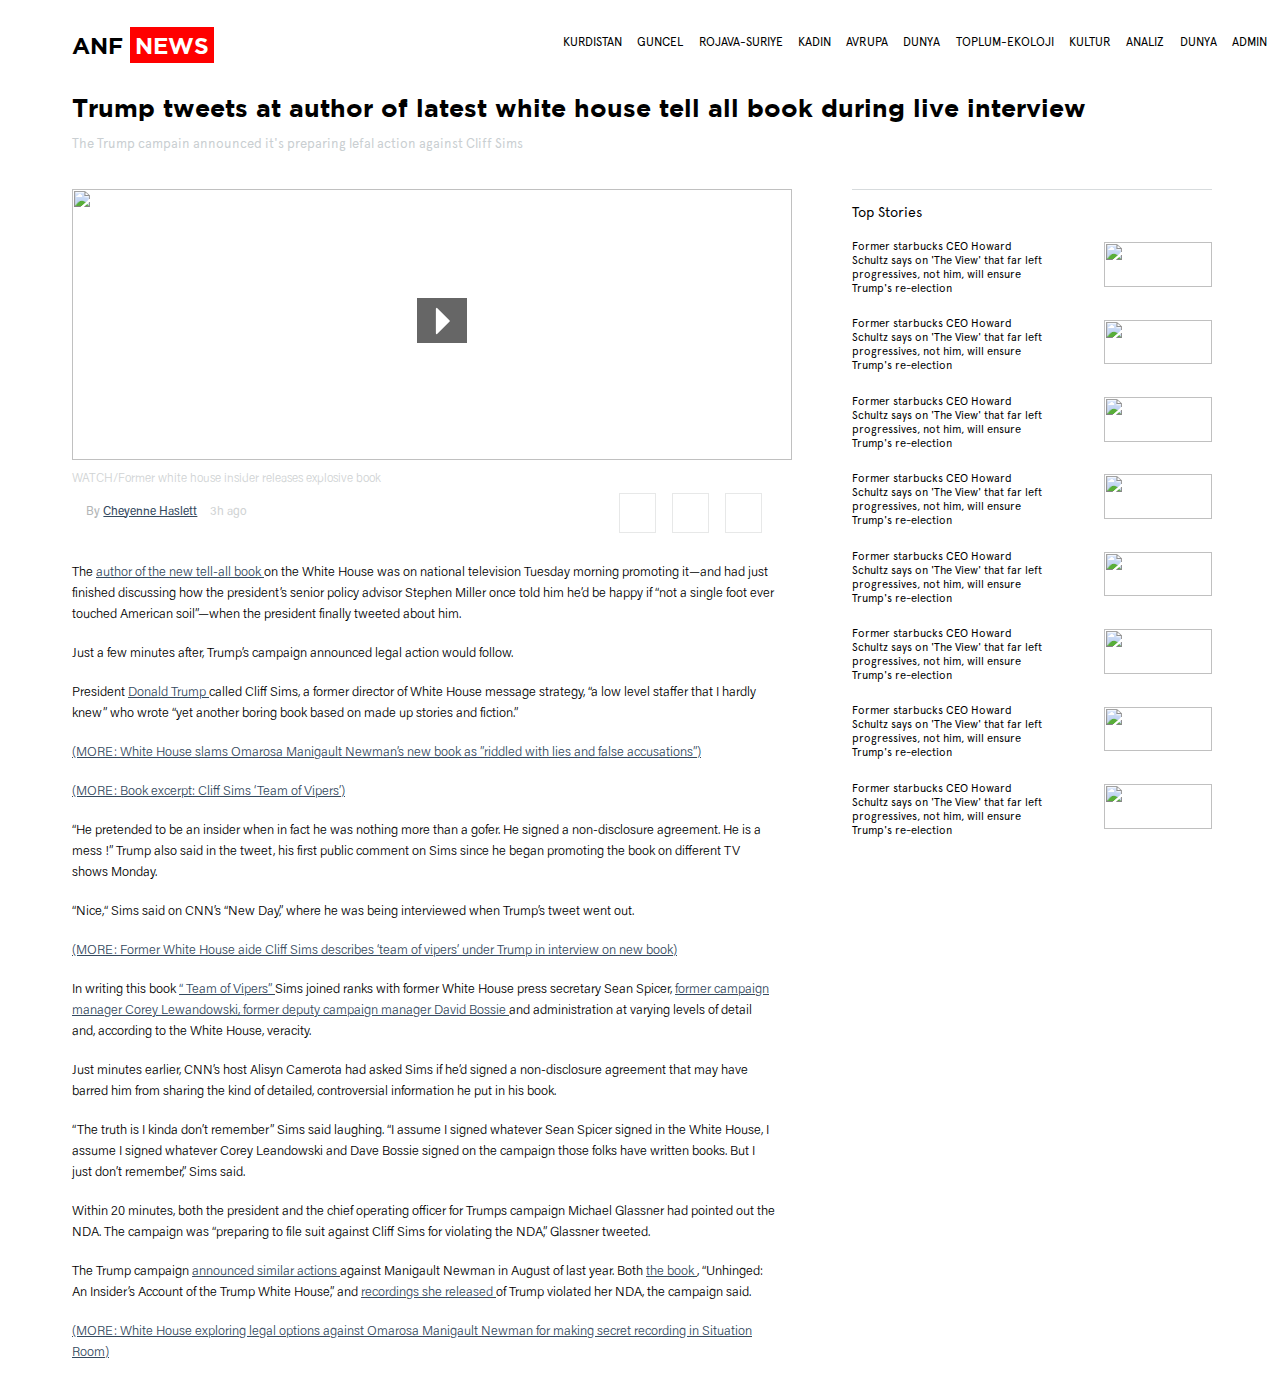
==== html/content.html @ e392ba62 "completes top stories grid" ====
<!DOCTYPE html>
<html> 
    <head> 
            <title> AFN NEWS </title>
            <meta charset="utf-8">
            <meta name="viewport" content="width=device-width,initial-scale=1.0">
            <link rel='stylesheet' type='text/css' href='./assets/stylesheets/content.css'/>
            <link rel='stylesheet' type='text/css' href='./assets/stylesheets/base.css'/> 
    </head>
    <body> 
                <div class="header"> 
                        <div class="header__section section-one"> 
                            <div class="header__section __left">
                                <p class="__left__title"> ANF <span> NEWS </span></p>
                            </div>
                            <!-- End section one -->
                            <div class="header__section __right"> 
                                <div class="section__right__grid horizontal-grid"> 
                                        <p>Kurdistan</p>
                                        <p> Guncel</p>
                                        <p> Rojava-Suriye</p>
                                        <p> Kadin</p>
                                        <p>AVRUPA</p>
                                        <p>DUNYA</p>
                                        <p>TOPLUM-EKOLOJI</p>
                                        <p>KULTUR</p>
                                        <p>ANALIZ</p>
                                        <p>DUNYA</p>
                                        <p> Admin</p>
                                </div>
                            </div>
            </div>
        </div>
        <!-- MAIN BODY -->
        <div class="main__body">
            <div class="content__title__section">
                <p class="content__title"> Trump tweets at author of latest white house tell all book during live interview</p>
                <p class="content__subtitle"> The Trump campain announced it's preparing lefal action against Cliff Sims</p>
            </div>
            <div class="section__one">
                <!-- SECTION ONE MAXI -->
                <div class="section__one__maxi"> 
                    <div class="section__preview__">
                        <div class="section__preview__image"> 
                            <img class="spotlight__image" src="https://resources.stuff.co.nz/content/dam/images/1/t/j/s/6/l/image.related.StuffLandscapeSixteenByNine.1420x800.1tjs31.png/1548183173235.jpg"/>
                            <div class="playable__content"> 
                                    <svg id="i-play" viewBox="0 0 32 32" width="28" height="28" fill="white" stroke="white" stroke-linecap="round" stroke-linejoin="round" stroke-width="2">
                                            <path d="M10 2 L10 30 24 16 Z" />
                                    </svg>
                            </div>
                        </div>
                        <p class="section__hotlink"> WATCH/Former white house insider releases explosive book</p>
                        <div class="content__creator__and__links"> 
                            <p> By <span class="actionable__text">Cheyenne Haslett</span> <span class="time__posted">3h ago</span></p>
                            <div class="content__links">
                                <div class="content__item__link"></div>
                                <div class="content__item__link"></div>
                                <div class="content__item__link"></div>
                            </div>
                        </div>
                    </div>
                    <div class="content__containing__div">
                        <p> 
                                The <span class="actionable__text"> author of the new tell-all book </span> on the White House was on national television Tuesday morning promoting it—and had just finished discussing how the president’s senior policy advisor Stephen Miller once told him he’d be happy if “not a single foot ever touched American soil”—when the president finally tweeted about him.
                                <span  class="large__indent">
                                Just a few minutes after, Trump’s campaign announced legal action would follow.
                                </span> 
                                
                                <span class="large__indent"> President  <span class="actionable__text"> Donald Trump </span> called Cliff Sims, a former director of White House message strategy, “a low level staffer that I hardly knew” who wrote “yet another boring book based on made up stories and fiction.” </span>
                                
                                
                                <span class="large__indent actionable__text">(MORE: White House slams Omarosa Manigault Newman’s new book as ”riddled with lies and false accusations”)</span>
                                
                                <span class="large__indent actionable__text">(MORE: Book excerpt: Cliff Sims ‘Team of Vipers’)</span>
                                
                                <span class="large__indent">“He pretended to be an insider when in fact he was nothing more than a gofer. He signed a non-disclosure agreement. He is a mess !” Trump also said in the tweet, his first public comment on Sims since he began promoting the book on different TV shows Monday.</span>
                                
                                <span class="large__indent">“Nice,“ Sims said on CNN’s “New Day,” where he was being interviewed when Trump’s tweet went out.</span> 
                                
                                <span class="large__indent actionable__text">(MORE: Former White House aide Cliff Sims describes ‘team of vipers’ under Trump in interview on new book)</span>
                                 
                                <span class="large__indent">In writing this book <span class="actionable__text"> “ Team of Vipers” </span>Sims joined ranks with former White House press secretary Sean Spicer, <span class="actionable__text"> former campaign manager Corey Lewandowski, 
                                former deputy campaign manager David Bossie  </span> and administration at varying levels of detail and, according to the White House, veracity.</span>
                                
                                <span class="large__indent">Just minutes earlier, CNN’s host Alisyn Camerota had asked Sims if he’d signed a non-disclosure agreement that may have barred him from sharing the kind of detailed, controversial information he put in his book.</span>
                                
                                <span class="large__indent">“The truth is I kinda don’t remember” Sims said laughing. “I assume I signed whatever Sean Spicer signed in the White House, I assume I signed whatever Corey Leandowski and Dave Bossie signed on the campaign those folks have written books. But I just don’t remember,” Sims said.</span>
                                
                                <span class="large__indent"> Within 20 minutes, both the president and the chief operating officer for Trumps campaign Michael Glassner had pointed out the NDA. The campaign was “preparing to file suit against Cliff Sims for violating the NDA,” Glassner tweeted.</span>
                                
                                <span class="large__indent">The Trump campaign <span class="actionable__text"> announced similar actions  </span> against Manigault Newman in August of last year. Both <span class="actionable__text"> the book </span>, 
                                “Unhinged: An Insider’s Account of the Trump White House,” 
                                and <span class="actionable__text"> recordings she released  </span> of Trump violated her NDA, the campaign said.</span>
                                
                                <span class="large__indent actionable__text">(MORE: White House exploring legal options against Omarosa Manigault Newman for making secret recording in Situation Room)</span>
                        </p>
                    </div>
                </div>

                <div class="section__one__mini">
                    <p class="top___stories"> Top Stories <p>
                    <div class="card__containing__grid">
                        <div class="__content__card"> 
                            <div class="content__desc">
                                <p>Former starbucks CEO Howard Schultz says on 
                                'The View' that far left progressives, not him,
                                will ensure Trump's re-election </p>
                            </div>
                            <div class="card__image"> 
                                <img src="https://mediadc.brightspotcdn.com/dims4/default/b465fd1/2147483647/strip/true/crop/2290x1202+0+60/resize/1200x630!/quality/90/?url=https%3A%2F%2Fmediadc.brightspotcdn.com%2Fe6%2F73%2F6da346de446c878fee57221574c7%2Fap18108802190304.jpg"/> 
                            </div>          
                        </div>
                        <div class="__content__card"> 
                            <div class="content__desc">
                                <p>Former starbucks CEO Howard Schultz says on 
                                'The View' that far left progressives, not him,
                                will ensure Trump's re-election </p>
                            </div>
                            <div class="card__image"> 
                                <img src="https://mediadc.brightspotcdn.com/dims4/default/b465fd1/2147483647/strip/true/crop/2290x1202+0+60/resize/1200x630!/quality/90/?url=https%3A%2F%2Fmediadc.brightspotcdn.com%2Fe6%2F73%2F6da346de446c878fee57221574c7%2Fap18108802190304.jpg"/> 
                            </div>          
                        </div>
                        <div class="__content__card"> 
                            <div class="content__desc">
                                <p>Former starbucks CEO Howard Schultz says on 
                                'The View' that far left progressives, not him,
                                will ensure Trump's re-election </p>
                            </div>
                            <div class="card__image"> 
                                <img src="https://mediadc.brightspotcdn.com/dims4/default/b465fd1/2147483647/strip/true/crop/2290x1202+0+60/resize/1200x630!/quality/90/?url=https%3A%2F%2Fmediadc.brightspotcdn.com%2Fe6%2F73%2F6da346de446c878fee57221574c7%2Fap18108802190304.jpg"/> 
                            </div>          
                        </div>
                        <div class="__content__card"> 
                            <div class="content__desc">
                                <p>Former starbucks CEO Howard Schultz says on 
                                'The View' that far left progressives, not him,
                                will ensure Trump's re-election </p>
                            </div>
                            <div class="card__image"> 
                                <img src="https://mediadc.brightspotcdn.com/dims4/default/b465fd1/2147483647/strip/true/crop/2290x1202+0+60/resize/1200x630!/quality/90/?url=https%3A%2F%2Fmediadc.brightspotcdn.com%2Fe6%2F73%2F6da346de446c878fee57221574c7%2Fap18108802190304.jpg"/> 
                            </div>          
                        </div>
                        <div class="__content__card"> 
                            <div class="content__desc">
                                <p>Former starbucks CEO Howard Schultz says on 
                                'The View' that far left progressives, not him,
                                will ensure Trump's re-election </p>
                            </div>
                            <div class="card__image"> 
                                <img src="https://mediadc.brightspotcdn.com/dims4/default/b465fd1/2147483647/strip/true/crop/2290x1202+0+60/resize/1200x630!/quality/90/?url=https%3A%2F%2Fmediadc.brightspotcdn.com%2Fe6%2F73%2F6da346de446c878fee57221574c7%2Fap18108802190304.jpg"/> 
                            </div>          
                        </div>
                        <div class="__content__card"> 
                            <div class="content__desc">
                                <p>Former starbucks CEO Howard Schultz says on 
                                'The View' that far left progressives, not him,
                                will ensure Trump's re-election </p>
                            </div>
                            <div class="card__image"> 
                                <img src="https://mediadc.brightspotcdn.com/dims4/default/b465fd1/2147483647/strip/true/crop/2290x1202+0+60/resize/1200x630!/quality/90/?url=https%3A%2F%2Fmediadc.brightspotcdn.com%2Fe6%2F73%2F6da346de446c878fee57221574c7%2Fap18108802190304.jpg"/> 
                            </div>          
                        </div>
                        <div class="__content__card"> 
                            <div class="content__desc">
                                <p>Former starbucks CEO Howard Schultz says on 
                                'The View' that far left progressives, not him,
                                will ensure Trump's re-election </p>
                            </div>
                            <div class="card__image"> 
                                <img src="https://mediadc.brightspotcdn.com/dims4/default/b465fd1/2147483647/strip/true/crop/2290x1202+0+60/resize/1200x630!/quality/90/?url=https%3A%2F%2Fmediadc.brightspotcdn.com%2Fe6%2F73%2F6da346de446c878fee57221574c7%2Fap18108802190304.jpg"/> 
                            </div>          
                        </div>
                        <div class="__content__card"> 
                            <div class="content__desc">
                                <p>Former starbucks CEO Howard Schultz says on 
                                'The View' that far left progressives, not him,
                                will ensure Trump's re-election </p>
                            </div>
                            <div class="card__image"> 
                                <img src="https://mediadc.brightspotcdn.com/dims4/default/b465fd1/2147483647/strip/true/crop/2290x1202+0+60/resize/1200x630!/quality/90/?url=https%3A%2F%2Fmediadc.brightspotcdn.com%2Fe6%2F73%2F6da346de446c878fee57221574c7%2Fap18108802190304.jpg"/> 
                            </div>          
                        </div>

                        
                    </div> 
                </div>
            </div>  
        </div>
    </body>
</html>
---- html/assets/stylesheets/content.css ----
body {
  padding-left: 5%; }
  body .section__right__grid p {
    text-transform: uppercase; }
  body .actionable__text {
    color: #34495E;
    text-decoration: underline; }
    body .actionable__text:hover {
      cursor: pointer; }
  body .main__body {
    display: -webkit-box;
    display: -ms-flexbox;
    display: flex;
    -webkit-box-orient: vertical;
    -webkit-box-direction: normal;
    -ms-flex-flow: column nowrap;
    flex-flow: column nowrap;
    width: 100%;
    min-height: 100vh;
    margin-top: -5%; }
    body .main__body .content__title__section {
      display: -webkit-box;
      display: -ms-flexbox;
      display: flex;
      -webkit-box-orient: vertical;
      -webkit-box-direction: normal;
      -ms-flex-flow: column nowrap;
      flex-flow: column nowrap;
      width: 100%;
      -ms-flex-preferred-size: 10%;
      flex-basis: 10%;
      margin-bottom: 2%; }
      body .main__body .content__title__section .content__title {
        font-family: gotham;
        font-size: 25px;
        width: 91%;
        line-height: 30px; }
      body .main__body .content__title__section .content__subtitle {
        font-family: apercu;
        font-size: 13px;
        color: #CACFD2;
        margin-top: -1%; }
    body .main__body .section__one {
      display: -webkit-box;
      display: -ms-flexbox;
      display: flex;
      -ms-flex-preferred-size: 80%;
      flex-basis: 80%;
      -webkit-box-orient: horizontal;
      -webkit-box-direction: normal;
      -ms-flex-flow: row nowrap;
      flex-flow: row nowrap; }
      body .main__body .section__one .section__one__maxi {
        display: -webkit-box;
        display: -ms-flexbox;
        display: flex;
        -webkit-box-orient: vertical;
        -webkit-box-direction: normal;
        -ms-flex-flow: column nowrap;
        flex-flow: column nowrap;
        width: 100%;
        -ms-flex-preferred-size: 60%;
        flex-basis: 60%;
        margin-right: 5%; }
        body .main__body .section__one .section__one__maxi .section__preview__ {
          display: -webkit-box;
          display: -ms-flexbox;
          display: flex;
          -webkit-box-orient: vertical;
          -webkit-box-direction: normal;
          -ms-flex-flow: column nowrap;
          flex-flow: column nowrap;
          width: 100%;
          min-height: 360px; }
          body .main__body .section__one .section__one__maxi .section__preview__ .section__preview__image {
            display: -webkit-box;
            display: -ms-flexbox;
            display: flex;
            position: relative;
            -webkit-box-orient: vertical;
            -webkit-box-direction: normal;
            -ms-flex-flow: column nowrap;
            flex-flow: column nowrap;
            -ms-flex-preferred-size: 80%;
            flex-basis: 80%; }
            body .main__body .section__one .section__one__maxi .section__preview__ .section__preview__image img {
              height: 100%;
              width: 100%;
              -o-object-fit: cover;
              object-fit: cover; }
            body .main__body .section__one .section__one__maxi .section__preview__ .section__preview__image .playable__content {
              position: absolute;
              border: 1.8px solid white;
              background-color: #00000099;
              top: 40%;
              right: 45%;
              height: 45px;
              width: 50px;
              display: -webkit-box;
              display: -ms-flexbox;
              display: flex;
              -webkit-box-orient: vertical;
              -webkit-box-direction: normal;
              -ms-flex-flow: column nowrap;
              flex-flow: column nowrap;
              -webkit-box-align: center;
              -ms-flex-align: center;
              align-items: center;
              -webkit-box-pack: center;
              -ms-flex-pack: center;
              justify-content: center; }
          body .main__body .section__one .section__one__maxi .section__preview__ .section__hotlink {
            font-size: 12px;
            font-family: acumin;
            color: #D0D3D4; }
            body .main__body .section__one .section__one__maxi .section__preview__ .section__hotlink:hover {
              cursor: pointer;
              text-decoration: underline; }
          body .main__body .section__one .section__one__maxi .section__preview__ .content__creator__and__links {
            display: -webkit-box;
            display: -ms-flexbox;
            display: flex;
            -webkit-box-orient: horizontal;
            -webkit-box-direction: normal;
            -ms-flex-flow: row nowrap;
            flex-flow: row nowrap;
            width: 100%;
            height: 60px;
            margin-top: -5px;
            -ms-flex-pack: distribute;
            justify-content: space-around; }
            body .main__body .section__one .section__one__maxi .section__preview__ .content__creator__and__links p {
              -ms-flex-preferred-size: 32%;
              flex-basis: 32%;
              font-size: 12px;
              color: #B3B6B7;
              font-family: acumin-main; }
              body .main__body .section__one .section__one__maxi .section__preview__ .content__creator__and__links p .time__posted {
                color: #D0D3D4;
                margin-left: 10px; }
            body .main__body .section__one .section__one__maxi .section__preview__ .content__creator__and__links .content__links {
              -ms-flex-preferred-size: 60%;
              flex-basis: 60%;
              display: -webkit-box;
              display: -ms-flexbox;
              display: flex;
              -webkit-box-orient: horizontal;
              -webkit-box-direction: normal;
              -ms-flex-flow: row nowrap;
              flex-flow: row nowrap;
              -webkit-box-pack: end;
              -ms-flex-pack: end;
              justify-content: flex-end; }
              body .main__body .section__one .section__one__maxi .section__preview__ .content__creator__and__links .content__links .content__item__link {
                display: -webkit-box;
                display: -ms-flexbox;
                display: flex;
                height: 38px;
                width: 35px;
                margin-right: 16px;
                border: .9px solid #B3B6B750; }
                body .main__body .section__one .section__one__maxi .section__preview__ .content__creator__and__links .content__links .content__item__link:hover {
                  border-color: #B3B6B7;
                  cursor: pointer; }
        body .main__body .section__one .section__one__maxi .content__containing__div p {
          width: 98%;
          font-size: 13px;
          line-height: 21px;
          font-family: acumin; }
          body .main__body .section__one .section__one__maxi .content__containing__div p .large__indent {
            margin: 18px 0 18px 0;
            display: block; }
      body .main__body .section__one .section__one__mini {
        display: -webkit-box;
        display: -ms-flexbox;
        display: flex;
        -ms-flex-preferred-size: 30%;
        flex-basis: 30%;
        -webkit-box-orient: vertical;
        -webkit-box-direction: normal;
        -ms-flex-flow: column nowrap;
        flex-flow: column nowrap;
        border-top: .5px solid #D7DBDD; }
        body .main__body .section__one .section__one__mini .top___stories {
          font-size: 14px;
          font-family: apercu;
          margin-bottom: -3%; }
        body .main__body .section__one .section__one__mini .card__containing__grid {
          display: -webkit-box;
          display: -ms-flexbox;
          display: flex;
          width: 100%;
          height: 65%;
          -webkit-box-orient: vertical;
          -webkit-box-direction: normal;
          -ms-flex-flow: column nowrap;
          flex-flow: column nowrap; }
          body .main__body .section__one .section__one__mini .card__containing__grid .__content__card {
            display: -webkit-box;
            display: -ms-flexbox;
            display: flex;
            -webkit-box-orient: horizontal;
            -webkit-box-direction: normal;
            -ms-flex-flow: row nowrap;
            flex-flow: row nowrap;
            -ms-flex-preferred-size: 10%;
            flex-basis: 10%;
            -webkit-box-pack: justify;
            -ms-flex-pack: justify;
            justify-content: space-between; }
            body .main__body .section__one .section__one__mini .card__containing__grid .__content__card .content__desc {
              font-size: 11px;
              font-family: apercu;
              display: -webkit-box;
              display: -ms-flexbox;
              display: flex;
              -ms-flex-preferred-size: 60%;
              flex-basis: 60%; }
              body .main__body .section__one .section__one__mini .card__containing__grid .__content__card .content__desc p {
                width: 90%;
                margin-top: -1%; }
            body .main__body .section__one .section__one__mini .card__containing__grid .__content__card .card__image {
              height: 90%;
              -ms-flex-preferred-size: 30%;
              flex-basis: 30%;
              display: -webkit-box;
              display: -ms-flexbox;
              display: flex;
              -o-object-fit: cover;
              object-fit: cover; }
              body .main__body .section__one .section__one__mini .card__containing__grid .__content__card .card__image img {
                height: 80%;
                width: 100%;
                -o-object-fit: cover;
                object-fit: cover; }
---- html/assets/stylesheets/base.css ----
@font-face {
  font-family: calibre;
  src: url("./fonts/calibre.otf"); }

@font-face {
  font-family: acumin-main;
  src: url("./fonts/Acumin Pro Book.otf"); }

@font-face {
  font-family: gotham;
  src: url("./fonts/gotham-b.ttf"); }

@font-face {
  font-family: acumin;
  src: url("./fonts/Acumin Pro Light.otf"); }

@font-face {
  font-family: apercu;
  src: url("./fonts/apercu.otf"); }

.section__name {
  font-size: 17px;
  font-family: apercu;
  margin-bottom: 5px; }
  .section__name span {
    color: red; }

.hover__card {
  position: relative; }
  .hover__card .hover__card__image {
    height: 100%;
    width: 100%;
    -o-object-fit: cover;
    object-fit: cover; }
  .hover__card .hover__card__container {
    height: 100%;
    width: 100%;
    display: -webkit-box;
    display: -ms-flexbox;
    display: flex;
    -webkit-box-orient: vertical;
    -webkit-box-direction: normal;
    -ms-flex-flow: column nowrap;
    flex-flow: column nowrap;
    position: absolute;
    top: 0;
    z-index: 2;
    -webkit-box-pack: end;
    -ms-flex-pack: end;
    justify-content: flex-end;
    background-color: #00000030;
    color: white; }
    .hover__card .hover__card__container .hover__content__container {
      -webkit-box-orient: vertical;
      -webkit-box-direction: normal;
      -ms-flex-flow: column nowrap;
      flex-flow: column nowrap;
      -ms-flex-preferred-size: 40%;
      flex-basis: 40%;
      padding-left: 5%;
      background-image: -webkit-gradient(linear, left bottom, left top, from(#0c0c0c), color-stop(rgba(12, 12, 12, 0.75)), to(rgba(12, 12, 12, 0)));
      background-image: -webkit-linear-gradient(bottom, #0c0c0c, rgba(12, 12, 12, 0.75), rgba(12, 12, 12, 0));
      background-image: -o-linear-gradient(bottom, #0c0c0c, rgba(12, 12, 12, 0.75), rgba(12, 12, 12, 0));
      background-image: linear-gradient(to top, #0c0c0c, rgba(12, 12, 12, 0.75), rgba(12, 12, 12, 0)); }
      .hover__card .hover__card__container .hover__content__container .hover__card__title {
        font-size: 20px;
        font-family: gotham;
        margin-bottom: -1%;
        width: 90%;
        line-height: 26px; }
      .hover__card .hover__card__container .hover__content__container .hover__card__time {
        position: relative;
        color: #909497;
        font-size: 12px;
        font-family: acumin; }
      .hover__card .hover__card__container .hover__content__container .hover__card__bullets {
        font-family: acumin;
        font-size: 13px;
        color: #BDC3C7; }
      .hover__card .hover__card__container .hover__content__container .playable__content {
        border: 1.5px solid white;
        background-color: #00000090;
        text-align: center;
        width: 12%;
        font-size: 12px;
        padding: 3px;
        font-family: calibre; }

.__mid__card__content {
  display: -webkit-box;
  display: -ms-flexbox;
  display: flex;
  -webkit-box-orient: vertical;
  -webkit-box-direction: normal;
  -ms-flex-direction: column;
  flex-direction: column;
  -ms-flex-wrap: nowrap;
  flex-wrap: nowrap;
  position: relative; }
  .__mid__card__content .__mid__card__content {
    display: -webkit-box;
    display: -ms-flexbox;
    display: flex;
    -webkit-box-orient: vertical;
    -webkit-box-direction: normal;
    -ms-flex-flow: column nowrap;
    flex-flow: column nowrap;
    height: 200px; }
    .__mid__card__content .__mid__card__content img {
      -o-object-fit: cover;
      object-fit: cover;
      width: 100%;
      height: 70%; }
    .__mid__card__content .__mid__card__content .__card__md__title {
      font-size: 11px;
      font-family: apercu; }
    .__mid__card__content .__mid__card__content .__card__md__desc {
      font-size: 10px;
      margin-top: -5px;
      font-family: acumin;
      color: #BDC3C7; }

.__section__grid__item {
  height: 100%;
  background-color: white;
  display: -webkit-box;
  display: -ms-flexbox;
  display: flex;
  -webkit-box-orient: vertical;
  -webkit-box-direction: normal;
  -ms-flex-flow: column nowrap;
  flex-flow: column nowrap;
  border-radius: 4px; }
  .__section__grid__item .__grid__image {
    -o-object-fit: cover;
    object-fit: cover;
    width: 100%;
    height: 75%; }
  .__section__grid__item .__grid__description {
    width: 80%;
    font-family: gotham;
    font-size: 13px;
    padding-left: 4%; }

.header {
  display: -webkit-box;
  display: -ms-flexbox;
  display: flex;
  height: 120px;
  width: 100%;
  -webkit-box-orient: vertical;
  -webkit-box-direction: normal;
  -ms-flex-flow: column nowrap;
  flex-flow: column nowrap; }
  .header .header__section {
    display: -webkit-box;
    display: -ms-flexbox;
    display: flex;
    -ms-flex-preferred-size: 50%;
    flex-basis: 50%;
    height: 100%; }
  .header .section-one .__left {
    display: -webkit-box;
    display: -ms-flexbox;
    display: flex;
    -webkit-box-orient: horizontal;
    -webkit-box-direction: normal;
    -ms-flex-flow: row nowrap;
    flex-flow: row nowrap;
    -ms-flex-preferred-size: 45%;
    flex-basis: 45%; }
    .header .section-one .__left .__left__title {
      font-size: 23px;
      font-family: gotham; }
      .header .section-one .__left .__left__title span {
        color: white;
        background-color: red;
        padding: 5px 5px; }
    .header .section-one .__left .__left__grid {
      display: -webkit-box;
      display: -ms-flexbox;
      display: flex;
      -webkit-box-orient: horizontal;
      -webkit-box-direction: normal;
      -ms-flex-flow: row nowrap;
      flex-flow: row nowrap;
      -webkit-box-pack: space-evenly;
      -ms-flex-pack: space-evenly;
      justify-content: space-evenly;
      justify-content: space-evenly;
      width: 30%; }
      .header .section-one .__left .__left__grid .__left__grid__item {
        height: 25px;
        margin-top: 15px;
        font-size: 8.5px;
        font-family: acumin;
        text-align: center;
        padding-top: 13px;
        border: .5px solid #D7DBDD80; }
        .header .section-one .__left .__left__grid .__left__grid__item:hover {
          cursor: pointer; }
        .header .section-one .__left .__left__grid .__left__grid__item p {
          width: 60%;
          position: relative;
          top: -10px;
          left: 10px;
          font-weight: 700; }
  .header .section-one .__right {
    display: -webkit-box;
    display: -ms-flexbox;
    display: flex;
    -ms-flex-preferred-size: 65%;
    flex-basis: 65%; }
    .header .section-one .__right .section__right__grid {
      display: -webkit-box;
      display: -ms-flexbox;
      display: flex;
      width: 100%;
      -webkit-box-orient: horizontal;
      -webkit-box-direction: normal;
      -ms-flex-flow: row nowrap;
      flex-flow: row nowrap;
      -webkit-box-pack: justify;
      -ms-flex-pack: justify;
      justify-content: space-between;
      position: relative;
      bottom: -15px; }
      .header .section-one .__right .section__right__grid p {
        font-family: apercu;
        font-size: 12px;
        margin-right: 5px; }
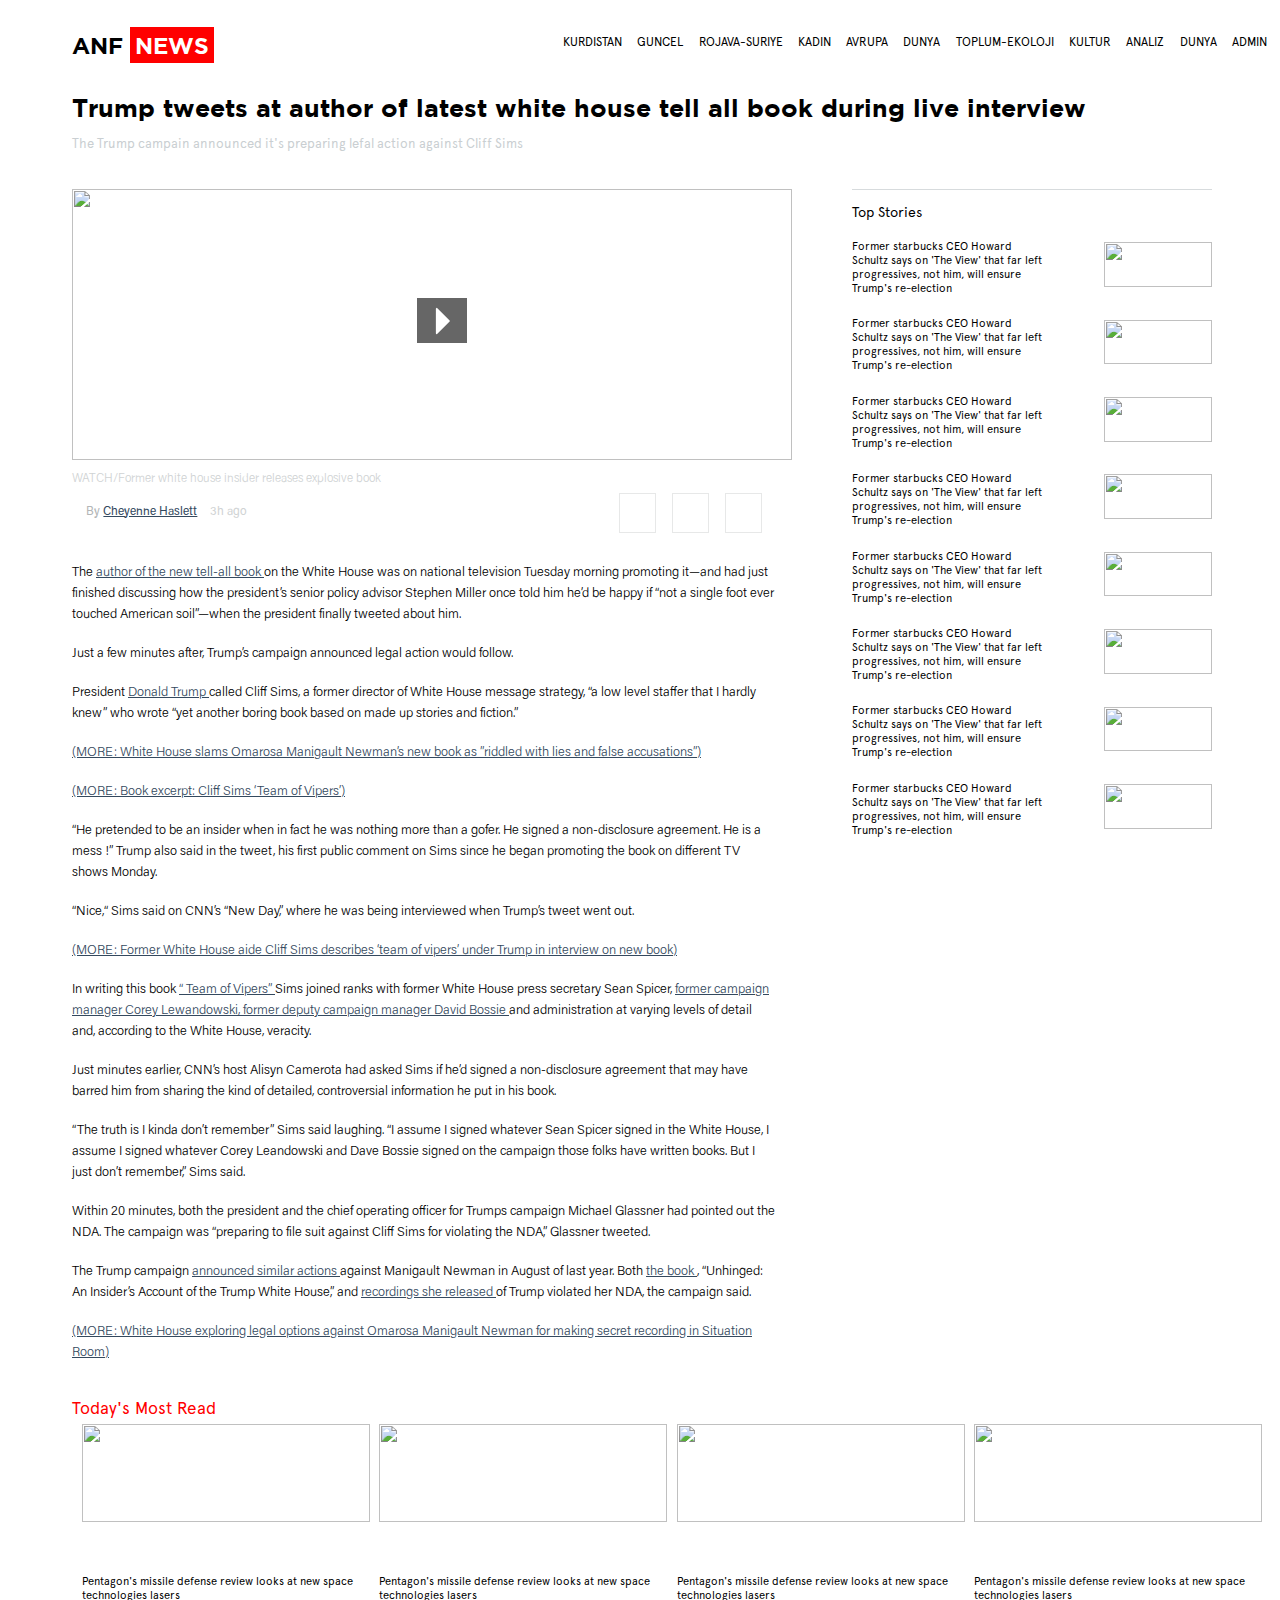
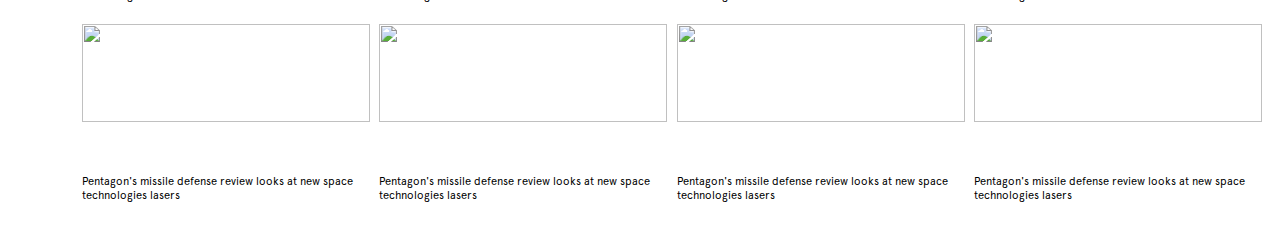
==== commit 37410d74: "completes footer for content" ====
--- a/html/content.html
+++ b/html/content.html
@@ -184,7 +184,76 @@
                         
                     </div> 
                 </div>
-            </div>  
+            </div> 
+            <div class="section__two"> 
+                <p class="section__name"><span>Today's Most Read</span></p>
+                <div class="section__two__content__grid"> 
+                    <div class="mid__card__"> 
+                        <div class="__mid__card__content">
+                            <img  class="__mid__card__image" src="https://cdn-images-1.medium.com/max/1600/1*3up5FHyJ8Z3NIykavimUvQ.png" />
+                            <div class="__desc__container__"> 
+                                <p class="__card__md__title">Pentagon's missile defense review looks at new space technologies lasers</p>
+                            </div>
+                        </div>
+                    </div>
+                    <div class="mid__card__"> 
+                        <div class="__mid__card__content">
+                            <img  class="__mid__card__image" src="https://cdn-images-1.medium.com/max/1600/1*3up5FHyJ8Z3NIykavimUvQ.png" />
+                            <div class="__desc__container__"> 
+                                <p class="__card__md__title">Pentagon's missile defense review looks at new space technologies lasers</p>
+                            </div>
+                        </div>
+                    </div>
+                    <div class="mid__card__"> 
+                        <div class="__mid__card__content">
+                            <img  class="__mid__card__image" src="https://cdn-images-1.medium.com/max/1600/1*3up5FHyJ8Z3NIykavimUvQ.png" />
+                            <div class="__desc__container__"> 
+                                <p class="__card__md__title">Pentagon's missile defense review looks at new space technologies lasers</p>
+                            </div>
+                        </div>
+                    </div>
+                    <div class="mid__card__"> 
+                        <div class="__mid__card__content">
+                            <img  class="__mid__card__image" src="https://cdn-images-1.medium.com/max/1600/1*3up5FHyJ8Z3NIykavimUvQ.png" />
+                            <div class="__desc__container__"> 
+                                <p class="__card__md__title">Pentagon's missile defense review looks at new space technologies lasers</p>
+                            </div>
+                        </div>
+                    </div>
+                    <div class="mid__card__"> 
+                        <div class="__mid__card__content">
+                            <img  class="__mid__card__image" src="https://cdn-images-1.medium.com/max/1600/1*3up5FHyJ8Z3NIykavimUvQ.png" />
+                            <div class="__desc__container__"> 
+                                <p class="__card__md__title">Pentagon's missile defense review looks at new space technologies lasers</p>
+                            </div>
+                        </div>
+                    </div>
+                    <div class="mid__card__"> 
+                        <div class="__mid__card__content">
+                            <img  class="__mid__card__image" src="https://cdn-images-1.medium.com/max/1600/1*3up5FHyJ8Z3NIykavimUvQ.png" />
+                            <div class="__desc__container__"> 
+                                <p class="__card__md__title">Pentagon's missile defense review looks at new space technologies lasers</p>
+                            </div>
+                        </div>
+                    </div>
+                    <div class="mid__card__"> 
+                        <div class="__mid__card__content">
+                            <img  class="__mid__card__image" src="https://cdn-images-1.medium.com/max/1600/1*3up5FHyJ8Z3NIykavimUvQ.png" />
+                            <div class="__desc__container__"> 
+                                <p class="__card__md__title">Pentagon's missile defense review looks at new space technologies lasers</p>
+                            </div>
+                        </div>
+                    </div>
+                    <div class="mid__card__"> 
+                        <div class="__mid__card__content">
+                            <img  class="__mid__card__image" src="https://cdn-images-1.medium.com/max/1600/1*3up5FHyJ8Z3NIykavimUvQ.png" />
+                            <div class="__desc__container__"> 
+                                <p class="__card__md__title">Pentagon's missile defense review looks at new space technologies lasers</p>
+                            </div>
+                        </div>
+                    </div>
+                </div>
+            </div> 
         </div>
     </body>
 </html>--- a/html/assets/stylesheets/content.css
+++ b/html/assets/stylesheets/content.css
@@ -233,3 +233,27 @@
                 width: 100%;
                 -o-object-fit: cover;
                 object-fit: cover; }
+    body .main__body .section__two {
+      display: -webkit-box;
+      display: -ms-flexbox;
+      display: flex;
+      -webkit-box-orient: vertical;
+      -webkit-box-direction: normal;
+      -ms-flex-flow: column nowrap;
+      flex-flow: column nowrap;
+      width: 100%;
+      min-height: 300px; }
+      body .main__body .section__two .section__two__content__grid {
+        display: -webkit-box;
+        display: -ms-flexbox;
+        display: flex;
+        -webkit-box-orient: horizontal;
+        -webkit-box-direction: normal;
+        -ms-flex-flow: row wrap;
+        flex-flow: row wrap;
+        -webkit-box-pack: space-evenly;
+        -ms-flex-pack: space-evenly;
+        justify-content: space-evenly; }
+        body .main__body .section__two .section__two__content__grid .mid__card__ {
+          -ms-flex-preferred-size: 24%;
+          flex-basis: 24%; }
--- a/html/assets/stylesheets/base.css
+++ b/html/assets/stylesheets/base.css
@@ -86,7 +86,7 @@
         padding: 3px;
         font-family: calibre; }
 
-.__mid__card__content {
+.mid__card__ {
   display: -webkit-box;
   display: -ms-flexbox;
   display: flex;
@@ -97,7 +97,7 @@
   -ms-flex-wrap: nowrap;
   flex-wrap: nowrap;
   position: relative; }
-  .__mid__card__content .__mid__card__content {
+  .mid__card__ .__mid__card__content {
     display: -webkit-box;
     display: -ms-flexbox;
     display: flex;
@@ -106,15 +106,15 @@
     -ms-flex-flow: column nowrap;
     flex-flow: column nowrap;
     height: 200px; }
-    .__mid__card__content .__mid__card__content img {
+    .mid__card__ .__mid__card__content img {
       -o-object-fit: cover;
       object-fit: cover;
       width: 100%;
       height: 70%; }
-    .__mid__card__content .__mid__card__content .__card__md__title {
+    .mid__card__ .__mid__card__content .__card__md__title {
       font-size: 11px;
       font-family: apercu; }
-    .__mid__card__content .__mid__card__content .__card__md__desc {
+    .mid__card__ .__mid__card__content .__card__md__desc {
       font-size: 10px;
       margin-top: -5px;
       font-family: acumin;
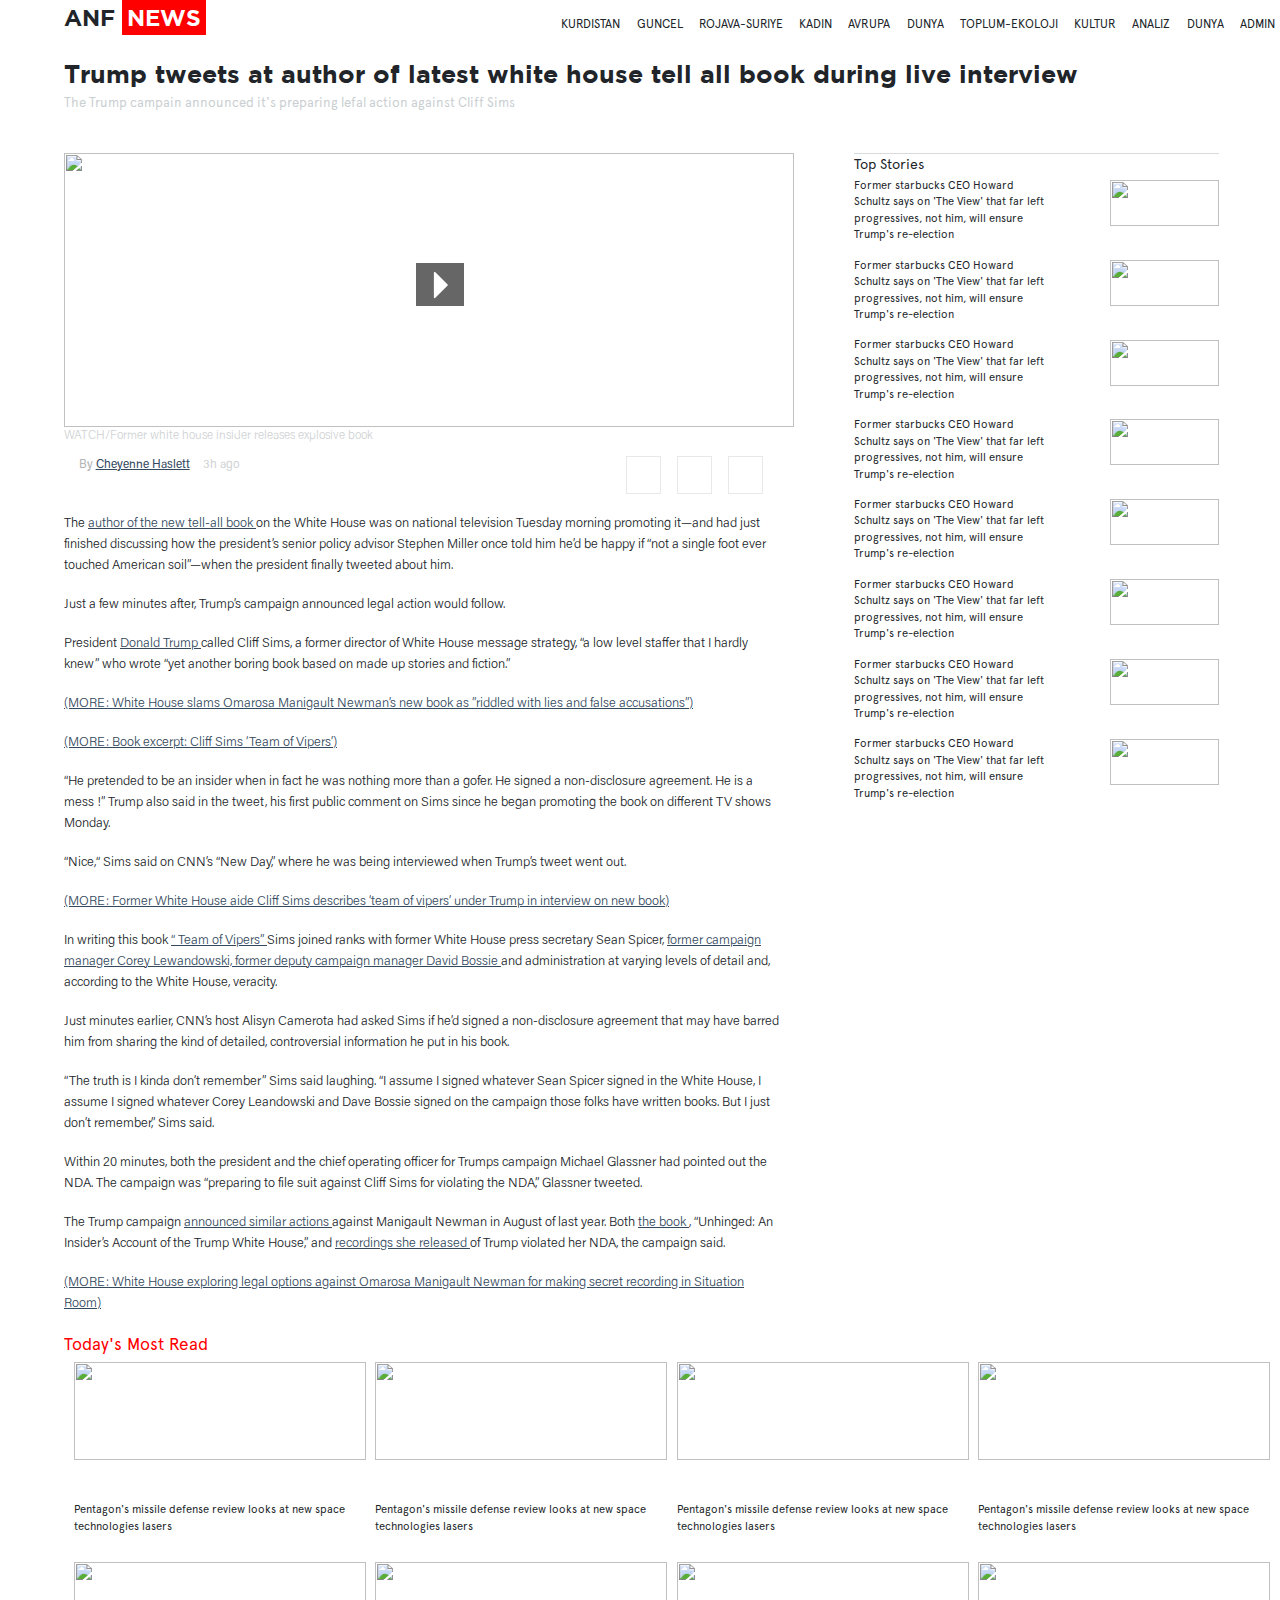
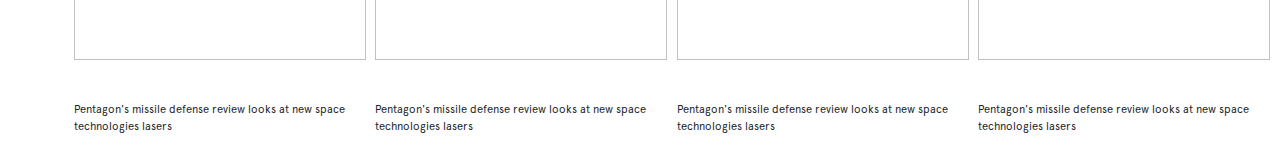
==== commit 9f1b159d: "includes bootstrap" ====
--- a/html/content.html
+++ b/html/content.html
@@ -5,7 +5,13 @@
             <meta charset="utf-8">
             <meta name="viewport" content="width=device-width,initial-scale=1.0">
             <link rel='stylesheet' type='text/css' href='./assets/stylesheets/content.css'/>
-            <link rel='stylesheet' type='text/css' href='./assets/stylesheets/base.css'/> 
+            <link rel='stylesheet' type='text/css' href='./assets/stylesheets/base.css'/>
+            <!-- BOOTSTRAP -->
+            <link rel="stylesheet" href="https://stackpath.bootstrapcdn.com/bootstrap/4.3.1/css/bootstrap.min.css" integrity="sha384-ggOyR0iXCbMQv3Xipma34MD+dH/1fQ784/j6cY/iJTQUOhcWr7x9JvoRxT2MZw1T" crossorigin="anonymous"/>
+            <script src="https://code.jquery.com/jquery-3.3.1.slim.min.js" integrity="sha384-q8i/X+965DzO0rT7abK41JStQIAqVgRVzpbzo5smXKp4YfRvH+8abtTE1Pi6jizo" crossorigin="anonymous"></script>
+            <script src="https://cdnjs.cloudflare.com/ajax/libs/popper.js/1.14.7/umd/popper.min.js" integrity="sha384-UO2eT0CpHqdSJQ6hJty5KVphtPhzWj9WO1clHTMGa3JDZwrnQq4sF86dIHNDz0W1" crossorigin="anonymous"></script>
+            <script src="https://stackpath.bootstrapcdn.com/bootstrap/4.3.1/js/bootstrap.min.js" integrity="sha384-JjSmVgyd0p3pXB1rRibZUAYoIIy6OrQ6VrjIEaFf/nJGzIxFDsf4x0xIM+B07jRM" crossorigin="anonymous"></script>
+
     </head>
     <body> 
                 <div class="header"> 
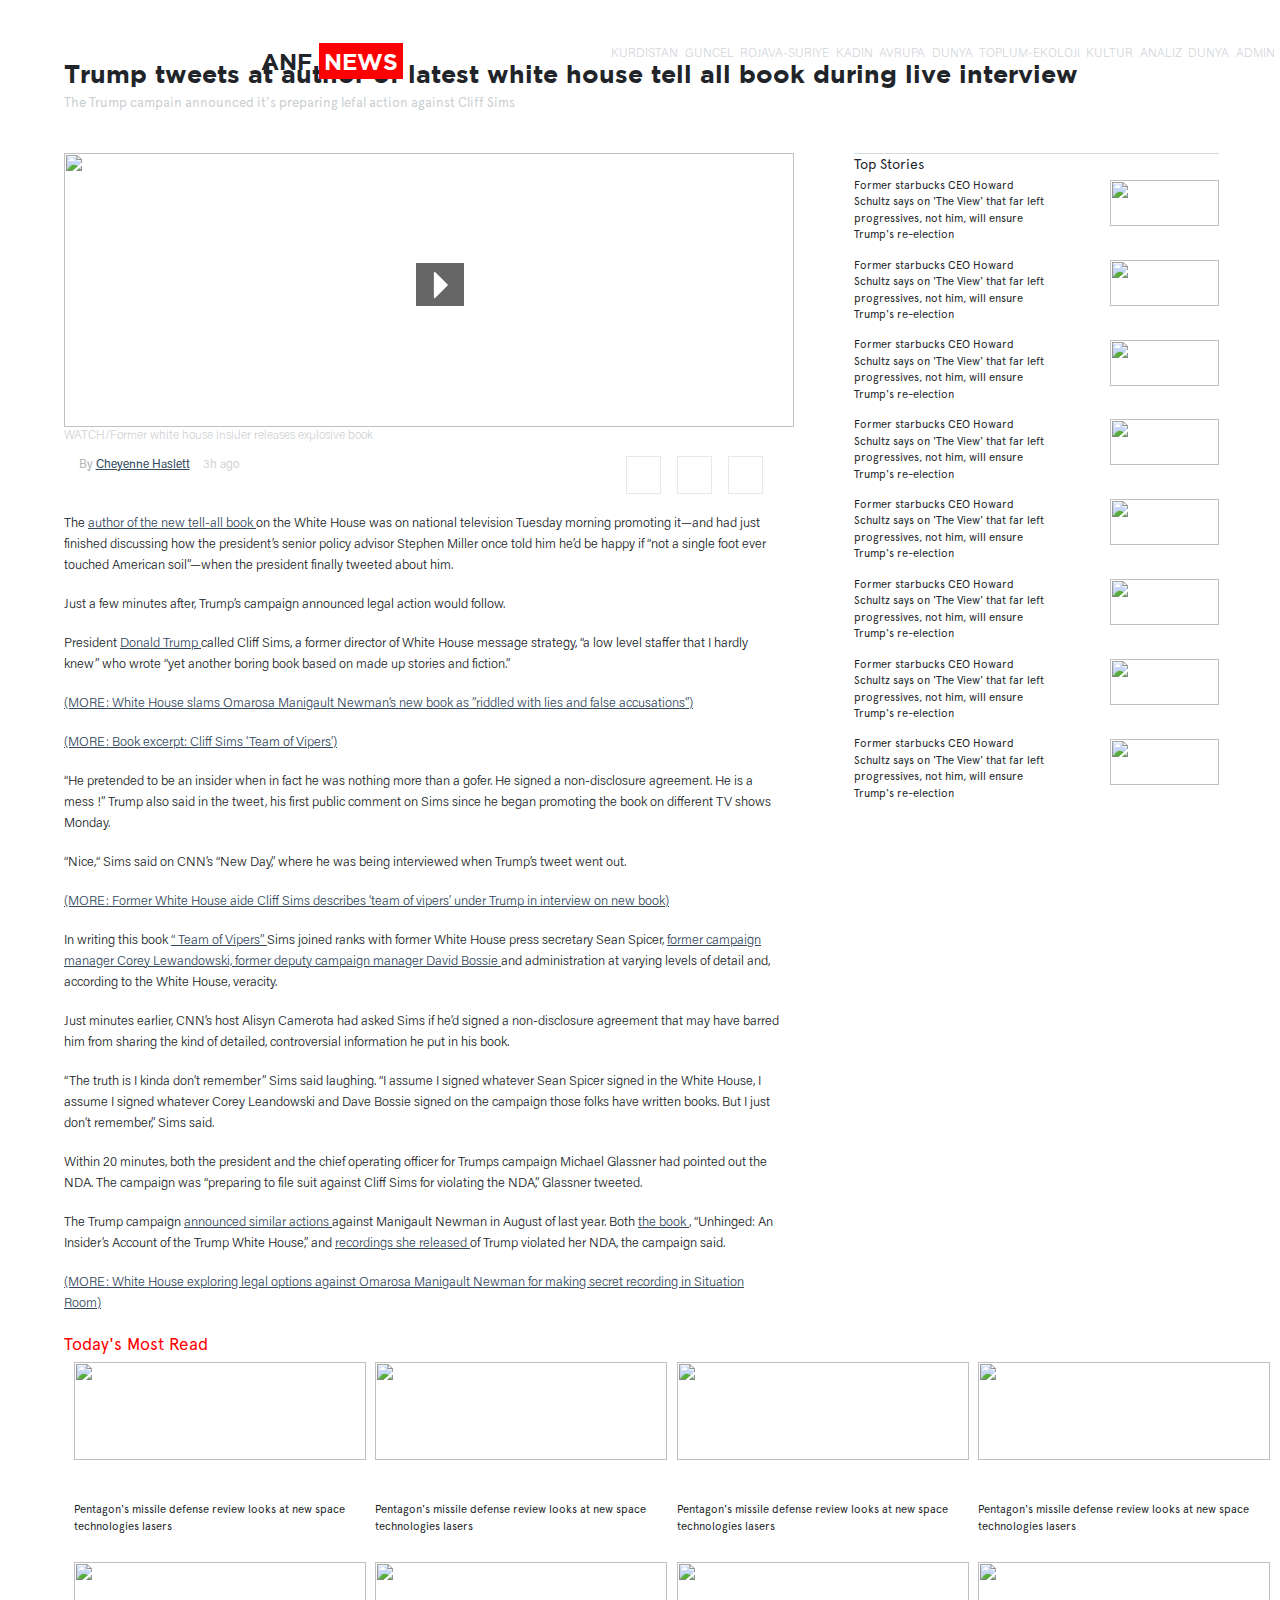
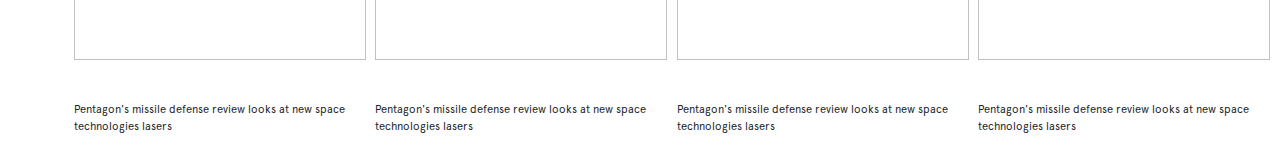
==== commit 948039c9: "completes responsivesness for content" ====
--- a/html/content.html
+++ b/html/content.html
@@ -14,7 +14,7 @@
 
     </head>
     <body> 
-                <div class="header"> 
+                <div class="__header"> 
                         <div class="header__section section-one"> 
                             <div class="header__section __left">
                                 <p class="__left__title"> ANF <span> NEWS </span></p>
@@ -37,6 +37,40 @@
                             </div>
             </div>
         </div>
+        <!-- BOOTSRAP HEADER -->
+        <nav class="navbar navbar-light light-blue lighten-4" id="bootstrap-nav">
+
+            <!-- Navbar brand -->
+             <a class="navbar-brand" href="#">
+                <p class="__left__title"> ANF <span> NEWS </span></p>
+             </a>
+          
+            <!-- Collapse button -->
+            <button class="navbar-toggler" type="button" data-toggle="collapse" data-target="#headerContent" aria-controls="headerContent" aria-expanded="false" aria-label="Toggle navigation">
+                <span class="navbar-toggler-icon"></span>
+            </button>
+          
+            
+            <div class="collapse navbar-collapse" id="headerContent">
+          
+              <!-- Links -->
+              <ul class="navbar-nav mr-auto">
+                <li class="nav-item active">
+                  <a class="nav-link" href="#">Home <span class="sr-only">(current)</span></a>
+                </li>
+                <li class="nav-item">
+                  <a class="nav-link" href="#">Features</a>
+                </li>
+                <li class="nav-item">
+                  <a class="nav-link" href="#">Pricing</a>
+                </li>
+              </ul>
+              <!-- Links -->
+          
+            </div>
+            <!-- Collapsible content -->
+          
+          </nav>
         <!-- MAIN BODY -->
         <div class="main__body">
             <div class="content__title__section">
--- a/html/assets/stylesheets/content.css
+++ b/html/assets/stylesheets/content.css
@@ -257,3 +257,31 @@
         body .main__body .section__two .section__two__content__grid .mid__card__ {
           -ms-flex-preferred-size: 24%;
           flex-basis: 24%; }
+
+@media only screen and (min-width: 320px) and (max-width: 480px) {
+  .main__body {
+    padding-top: 5% !important; }
+  .section__one {
+    -ms-flex-wrap: wrap !important;
+    flex-wrap: wrap !important; }
+    .section__one .section__one__maxi {
+      -ms-flex-preferred-size: 100% !important;
+      flex-basis: 100% !important; }
+    .section__one .section__one__mini {
+      -ms-flex-preferred-size: 80% !important;
+      flex-basis: 80% !important;
+      padding-top: 2% !important; }
+      .section__one .section__one__mini .card__containing__grid {
+        height: auto !important;
+        -ms-flex-pack: distribute;
+        justify-content: space-around; }
+  .section__two .section__two__content__grid {
+    position: relative;
+    left: -4% !important; }
+    .section__two .section__two__content__grid .mid__card__ {
+      -ms-flex-preferred-size: 44% !important;
+      flex-basis: 44% !important; } }
+
+@media only screen and (min-width: 768px) and (max-width: 1024px) {
+  .main__body {
+    padding-top: 5%; } }
--- a/html/assets/stylesheets/base.css
+++ b/html/assets/stylesheets/base.css
@@ -142,7 +142,18 @@
     font-size: 13px;
     padding-left: 4%; }
 
-.header {
+#bootstrap-nav {
+  display: none; }
+
+.__left__title {
+  font-size: 23px;
+  font-family: gotham; }
+  .__left__title span {
+    color: white;
+    background-color: red;
+    padding: 5px 5px; }
+
+.__header {
   display: -webkit-box;
   display: -ms-flexbox;
   display: flex;
@@ -151,15 +162,20 @@
   -webkit-box-orient: vertical;
   -webkit-box-direction: normal;
   -ms-flex-flow: column nowrap;
-  flex-flow: column nowrap; }
-  .header .header__section {
+  flex-flow: column nowrap;
+  -ms-flex-pack: distribute;
+  justify-content: space-around; }
+  .__header .header__section {
     display: -webkit-box;
     display: -ms-flexbox;
     display: flex;
     -ms-flex-preferred-size: 50%;
     flex-basis: 50%;
-    height: 100%; }
-  .header .section-one .__left {
+    height: 100%;
+    -webkit-box-pack: center;
+    -ms-flex-pack: center;
+    justify-content: center; }
+  .__header .section-one .__left {
     display: -webkit-box;
     display: -ms-flexbox;
     display: flex;
@@ -168,15 +184,19 @@
     -ms-flex-flow: row nowrap;
     flex-flow: row nowrap;
     -ms-flex-preferred-size: 45%;
-    flex-basis: 45%; }
-    .header .section-one .__left .__left__title {
+    flex-basis: 45%;
+    left: -.5%;
+    position: relative; }
+    .__header .section-one .__left .__left__title {
       font-size: 23px;
+      position: relative;
+      bottom: -24%;
       font-family: gotham; }
-      .header .section-one .__left .__left__title span {
+      .__header .section-one .__left .__left__title span {
         color: white;
         background-color: red;
         padding: 5px 5px; }
-    .header .section-one .__left .__left__grid {
+    .__header .section-one .__left .__left__grid {
       display: -webkit-box;
       display: -ms-flexbox;
       display: flex;
@@ -188,30 +208,30 @@
       -ms-flex-pack: space-evenly;
       justify-content: space-evenly;
       justify-content: space-evenly;
-      width: 30%; }
-      .header .section-one .__left .__left__grid .__left__grid__item {
-        height: 25px;
+      width: 42%; }
+      .__header .section-one .__left .__left__grid .__left__grid__item {
+        height: 35px;
         margin-top: 15px;
         font-size: 8.5px;
         font-family: acumin;
         text-align: center;
         padding-top: 13px;
         border: .5px solid #D7DBDD80; }
-        .header .section-one .__left .__left__grid .__left__grid__item:hover {
+        .__header .section-one .__left .__left__grid .__left__grid__item:hover {
           cursor: pointer; }
-        .header .section-one .__left .__left__grid .__left__grid__item p {
+        .__header .section-one .__left .__left__grid .__left__grid__item p {
           width: 60%;
           position: relative;
           top: -10px;
           left: 10px;
           font-weight: 700; }
-  .header .section-one .__right {
-    display: -webkit-box;
-    display: -ms-flexbox;
-    display: flex;
-    -ms-flex-preferred-size: 65%;
-    flex-basis: 65%; }
-    .header .section-one .__right .section__right__grid {
+  .__header .section-one .__right {
+    display: -webkit-box;
+    display: -ms-flexbox;
+    display: flex;
+    -ms-flex-preferred-size: 55%;
+    flex-basis: 55%; }
+    .__header .section-one .__right .section__right__grid {
       display: -webkit-box;
       display: -ms-flexbox;
       display: flex;
@@ -225,7 +245,60 @@
       justify-content: space-between;
       position: relative;
       bottom: -15px; }
-      .header .section-one .__right .section__right__grid p {
+      .__header .section-one .__right .section__right__grid p {
+        font-family: acumin;
+        font-size: 12px;
+        margin-right: 5px;
+        color: #D5D8DC; }
+  .__header .section-two {
+    width: 100%;
+    display: -webkit-box;
+    display: -ms-flexbox;
+    display: flex;
+    -webkit-box-orient: horizontal;
+    -webkit-box-direction: normal;
+    -ms-flex-flow: row nowrap;
+    flex-flow: row nowrap;
+    -ms-flex-pack: distribute;
+    justify-content: space-around; }
+    .__header .section-two .section-two__grid {
+      display: -webkit-box;
+      display: -ms-flexbox;
+      display: flex;
+      -webkit-box-orient: horizontal;
+      -webkit-box-direction: normal;
+      -ms-flex-flow: row nowrap;
+      flex-flow: row nowrap;
+      -ms-flex-pack: distribute;
+      justify-content: space-around;
+      -ms-flex-preferred-size: 64%;
+      flex-basis: 64%; }
+      .__header .section-two .section-two__grid p {
+        font-size: 10.5px;
         font-family: apercu;
-        font-size: 12px;
-        margin-right: 5px; }
+        font-weight: bold;
+        text-transform: uppercase; }
+        .__header .section-two .section-two__grid p:hover {
+          cursor: pointer;
+          text-decoration: underline; }
+    .__header .section-two .section-two__input {
+      position: relative;
+      left: -4%;
+      top: -15%; }
+    .__header .section-two .--input__tag {
+      color: #909497;
+      background-color: #BDC3C7;
+      outline: none;
+      height: 30px;
+      width: 180px;
+      border-radius: 3px;
+      border: none;
+      padding-left: 10px; }
+
+@media only screen and (min-width: 320px) and (max-width: 1024px) {
+  .__header {
+    display: none !important; }
+  #bootstrap-nav {
+    display: block !important; }
+    #bootstrap-nav .navbar-toggler {
+      float: right; } }
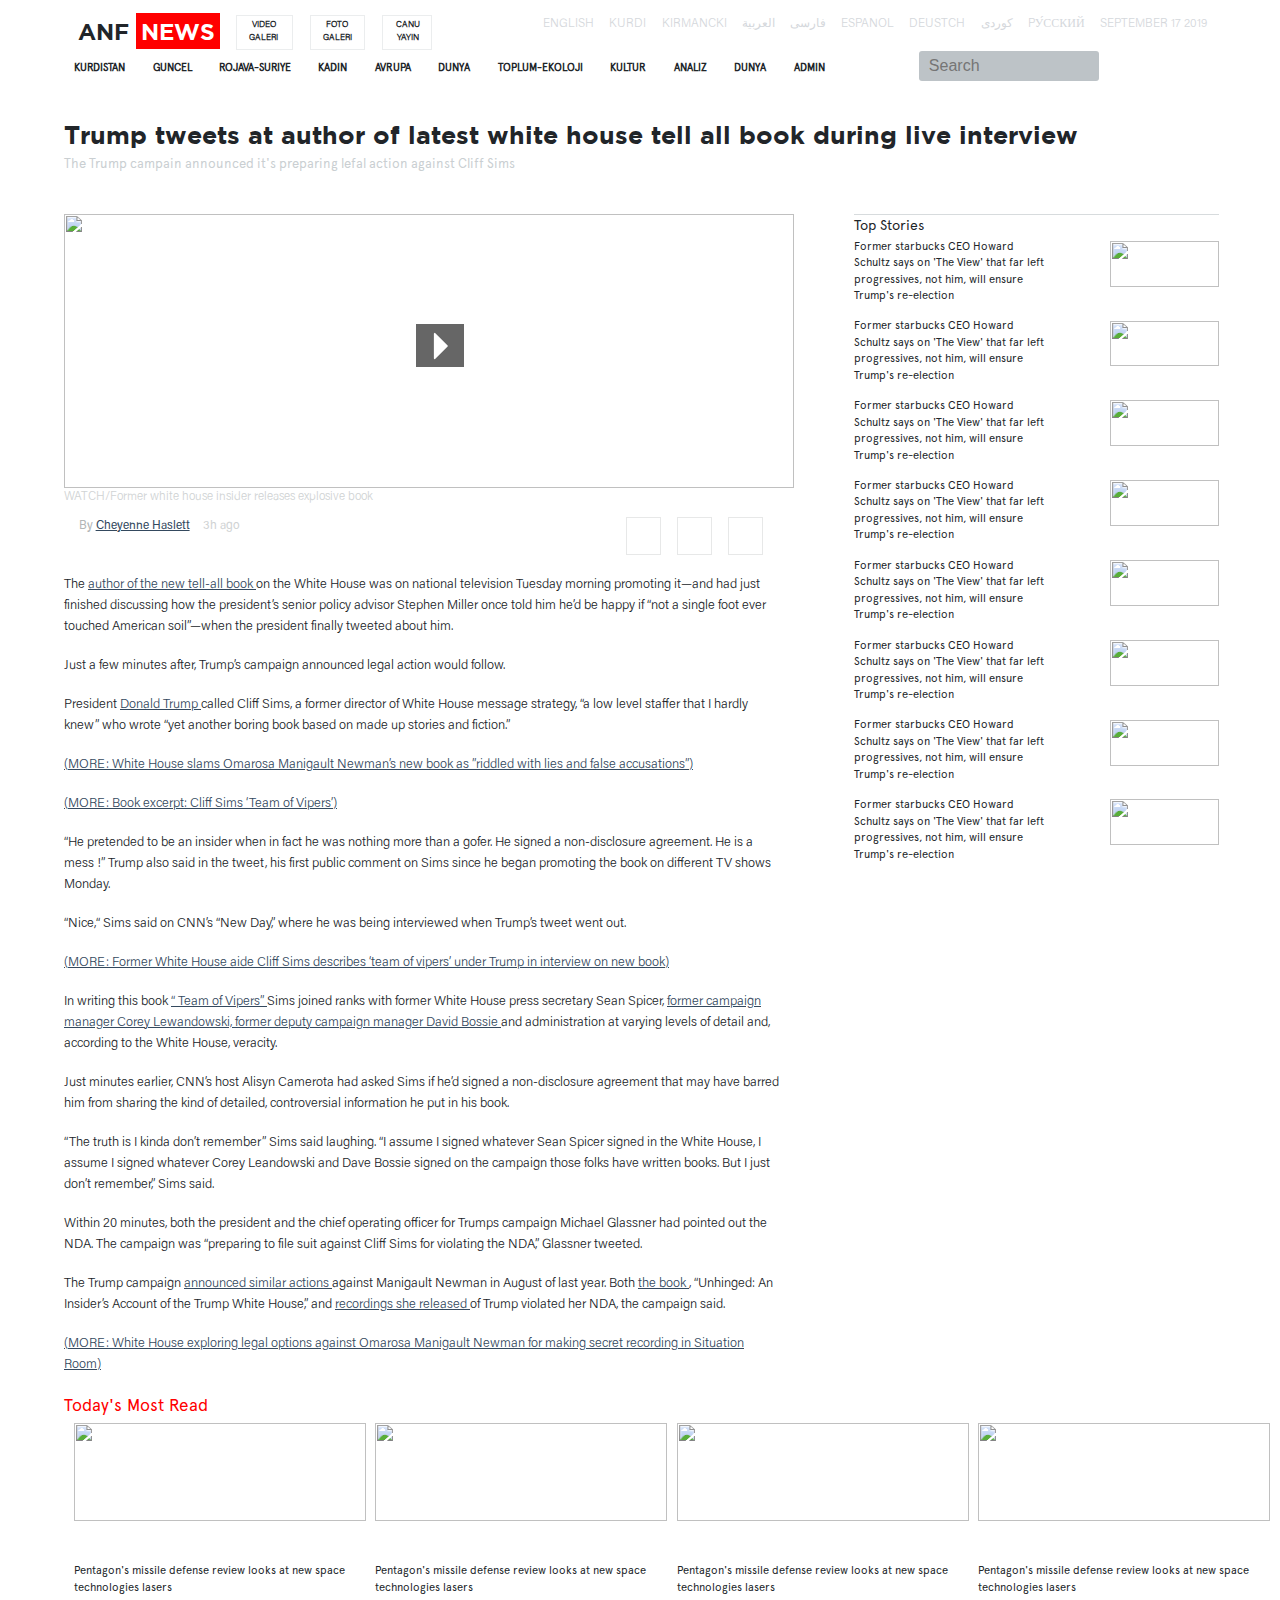
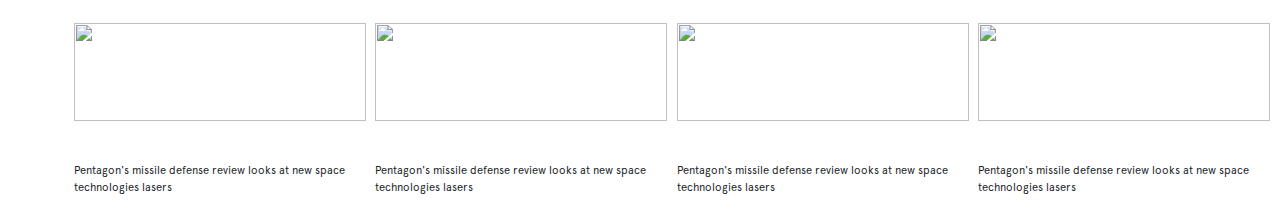
==== commit d775a4b8: "completes responsiveness across pages" ====
--- a/html/content.html
+++ b/html/content.html
@@ -14,63 +14,114 @@
 
     </head>
     <body> 
-                <div class="__header"> 
-                        <div class="header__section section-one"> 
-                            <div class="header__section __left">
-                                <p class="__left__title"> ANF <span> NEWS </span></p>
-                            </div>
-                            <!-- End section one -->
-                            <div class="header__section __right"> 
-                                <div class="section__right__grid horizontal-grid"> 
-                                        <p>Kurdistan</p>
-                                        <p> Guncel</p>
-                                        <p> Rojava-Suriye</p>
-                                        <p> Kadin</p>
-                                        <p>AVRUPA</p>
-                                        <p>DUNYA</p>
-                                        <p>TOPLUM-EKOLOJI</p>
-                                        <p>KULTUR</p>
-                                        <p>ANALIZ</p>
-                                        <p>DUNYA</p>
-                                        <p> Admin</p>
-                                </div>
-                            </div>
+              <!-- HEADER -->
+        <div class="__header"> 
+            <div class="header__section section-one"> 
+                <div class="header__section __left">
+                    <p class="__left__title"> ANF <span> NEWS </span></p>
+                    <div class="__left__grid horizontal-grid"> 
+                        <div class="__left__grid__item h-grid-item"> 
+                            <p> VIDEO GALERI </p>
+                        </div>
+                        <div class="__left__grid__item h-grid-item"> 
+                                <p>FOTO GALERI</p>
+                        </div>
+                        <div class="__left__grid__item h-grid-item"> 
+                                <p>CANU YAYIN</p>
+                        </div>
+                    </div>
+                </div>
+                <!-- End section one -->
+                <div class="header__section __right"> 
+                    <div class="section__right__grid horizontal-grid"> 
+                        <p> English </p>
+                        <p> Kurdi </p>
+                        <p> Kirmancki </p>
+                        <!-- Space to add arabic languages -->
+                        <p> العربية </p>
+                        <p> فارسی</p>
+                        <p> Espanol </p>
+                        <p> Deustch </p>
+                        <p> کوردی</p>
+                        <p> Pу́сский</p>
+                        <p> September 17 2019</p>
+                    </div>
+                </div>
+            </div>
+            <div class="header__section section-two"> 
+                <div class="section-two__grid"> 
+                    <p>Kurdistan</p>
+                    <p> Guncel</p>
+                    <p> Rojava-Suriye</p>
+                    <p> Kadin</p>
+                    <p>AVRUPA</p>
+                    <p>DUNYA</p>
+                    <p>TOPLUM-EKOLOJI</p>
+                    <p>KULTUR</p>
+                    <p>ANALIZ</p>
+                    <p>DUNYA</p>
+                    <p> Admin</p>
+                </div>
+                <div class="section-two__input"> 
+                    <input placeholder="Search" class="--input__tag"/> 
+                </div>
             </div>
         </div>
-        <!-- BOOTSRAP HEADER -->
-        <nav class="navbar navbar-light light-blue lighten-4" id="bootstrap-nav">
+        <!-- BOOTSTRAP HEADER -->
+        <!--Navbar-->
+     <nav class="navbar navbar-light light-blue lighten-4" id="bootstrap-nav">
 
-            <!-- Navbar brand -->
-             <a class="navbar-brand" href="#">
-                <p class="__left__title"> ANF <span> NEWS </span></p>
-             </a>
-          
-            <!-- Collapse button -->
-            <button class="navbar-toggler" type="button" data-toggle="collapse" data-target="#headerContent" aria-controls="headerContent" aria-expanded="false" aria-label="Toggle navigation">
-                <span class="navbar-toggler-icon"></span>
-            </button>
-          
-            
-            <div class="collapse navbar-collapse" id="headerContent">
-          
-              <!-- Links -->
-              <ul class="navbar-nav mr-auto">
-                <li class="nav-item active">
-                  <a class="nav-link" href="#">Home <span class="sr-only">(current)</span></a>
-                </li>
-                <li class="nav-item">
-                  <a class="nav-link" href="#">Features</a>
-                </li>
-                <li class="nav-item">
-                  <a class="nav-link" href="#">Pricing</a>
-                </li>
-              </ul>
-              <!-- Links -->
-          
-            </div>
-            <!-- Collapsible content -->
-          
-          </nav>
+    <!-- Navbar brand -->
+     <a class="navbar-brand" href="#">
+        <p class="__left__title"> ANF <span> NEWS </span></p>
+     </a>
+  
+    <!-- Collapse button -->
+    <button class="navbar-toggler" type="button" data-toggle="collapse" data-target="#headerContent" aria-controls="headerContent" aria-expanded="false" aria-label="Toggle navigation">
+        <span class="navbar-toggler-icon"></span>
+    </button>
+  
+    
+    <div class="collapse navbar-collapse" id="headerContent">
+  
+      <!-- Links -->
+      <ul class="navbar-nav mr-auto">
+        <li class="nav-item active">
+          <a class="nav-link" href="#">Kurdistan</a>
+        </li>
+        <li class="nav-item">
+          <a class="nav-link" href="#">Guncel</a>
+        </li>
+        <li class="nav-item">
+          <a class="nav-link" href="#">Rojava-Suriye</a>
+        </li>
+        <li class="nav-item">
+            <a class="nav-link" href="#">Kadin</a>
+        </li>
+        <li class="nav-item">
+            <a class="nav-link" href="#">AVRUPA</a>
+        </li>
+        <li class="nav-item">
+            <a class="nav-link" href="#">TOPLUM-EKOLOJI</a>
+        </li>
+        <li class="nav-item">
+            <a class="nav-link" href="#">DUNYA</a>
+        </li>
+        <li class="nav-item">
+            <a class="nav-link" href="#">KULTUR</a>
+        </li>
+        <li class="nav-item">
+            <a class="nav-link" href="#">ADMIN</a>
+        </li>
+        <li class="nav-item">
+            <input placeholder="Search" class="--input__tag"/> 
+        </li>
+      </ul>
+      <!-- Links -->
+    </div>
+    <!-- Collapsible content -->
+  
+  </nav>
         <!-- MAIN BODY -->
         <div class="main__body">
             <div class="content__title__section">
--- a/html/assets/stylesheets/content.css
+++ b/html/assets/stylesheets/content.css
@@ -1,5 +1,9 @@
 body {
   padding-left: 5%; }
+  body .__header {
+    margin-bottom: 5% !important;
+    position: relative;
+    left: -5.6%; }
   body .section__right__grid p {
     text-transform: uppercase; }
   body .actionable__text {
--- a/html/assets/stylesheets/base.css
+++ b/html/assets/stylesheets/base.css
@@ -285,15 +285,16 @@
       position: relative;
       left: -4%;
       top: -15%; }
-    .__header .section-two .--input__tag {
-      color: #909497;
-      background-color: #BDC3C7;
-      outline: none;
-      height: 30px;
-      width: 180px;
-      border-radius: 3px;
-      border: none;
-      padding-left: 10px; }
+
+.--input__tag {
+  color: #909497;
+  background-color: #BDC3C7;
+  outline: none;
+  height: 30px;
+  width: 180px;
+  border-radius: 3px;
+  border: none;
+  padding-left: 10px; }
 
 @media only screen and (min-width: 320px) and (max-width: 1024px) {
   .__header {
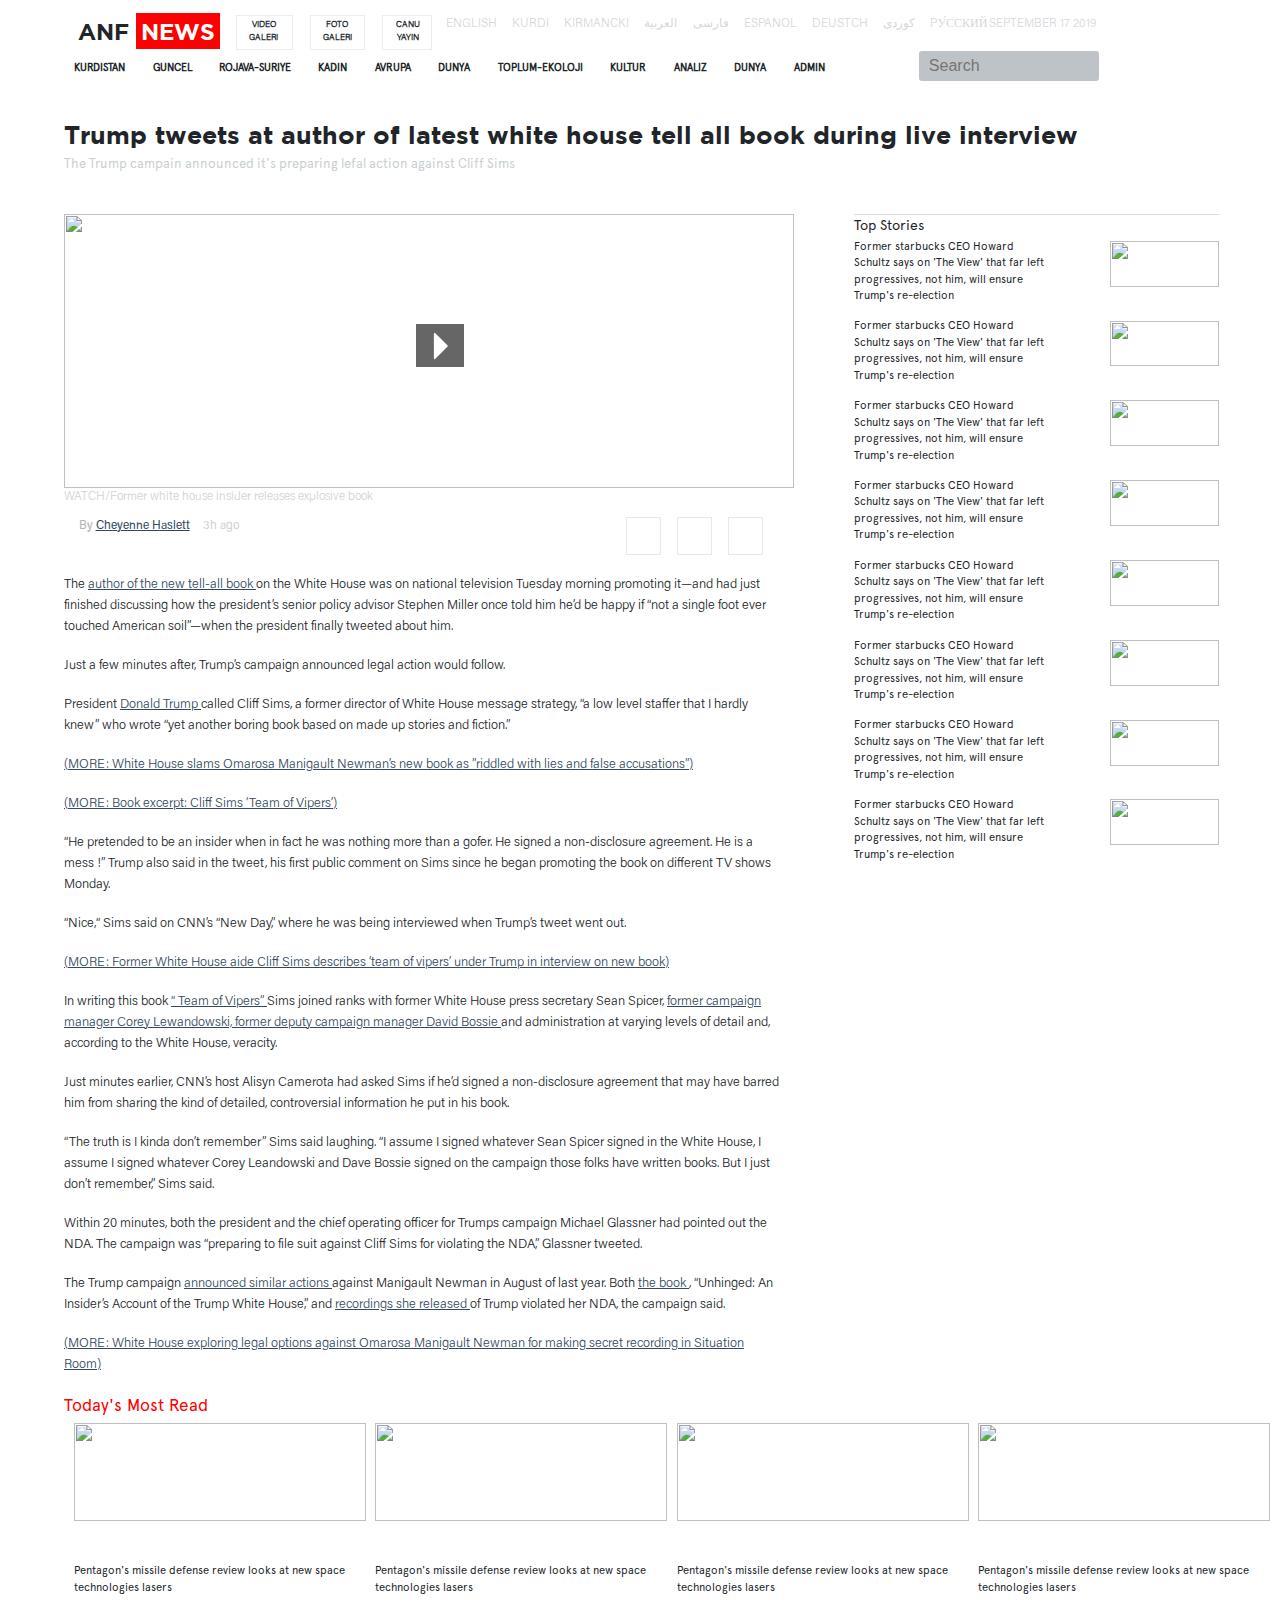
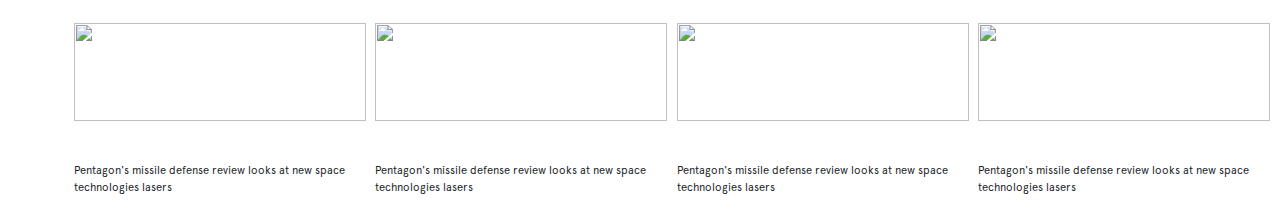
==== commit 1a9bab0f: "fixes date content" ====
--- a/html/content.html
+++ b/html/content.html
@@ -44,7 +44,7 @@
                         <p> Deustch </p>
                         <p> کوردی</p>
                         <p> Pу́сский</p>
-                        <p> September 17 2019</p>
+                        <p id="date__content"> September 17 2019</p>
                     </div>
                 </div>
             </div>
--- a/html/assets/stylesheets/base.css
+++ b/html/assets/stylesheets/base.css
@@ -230,7 +230,12 @@
     display: -ms-flexbox;
     display: flex;
     -ms-flex-preferred-size: 55%;
-    flex-basis: 55%; }
+    flex-basis: 55%;
+    position: relative;
+    left: -8%; }
+    .__header .section-one .__right #date__content {
+      position: relative;
+      left: -2%; }
     .__header .section-one .__right .section__right__grid {
       display: -webkit-box;
       display: -ms-flexbox;
